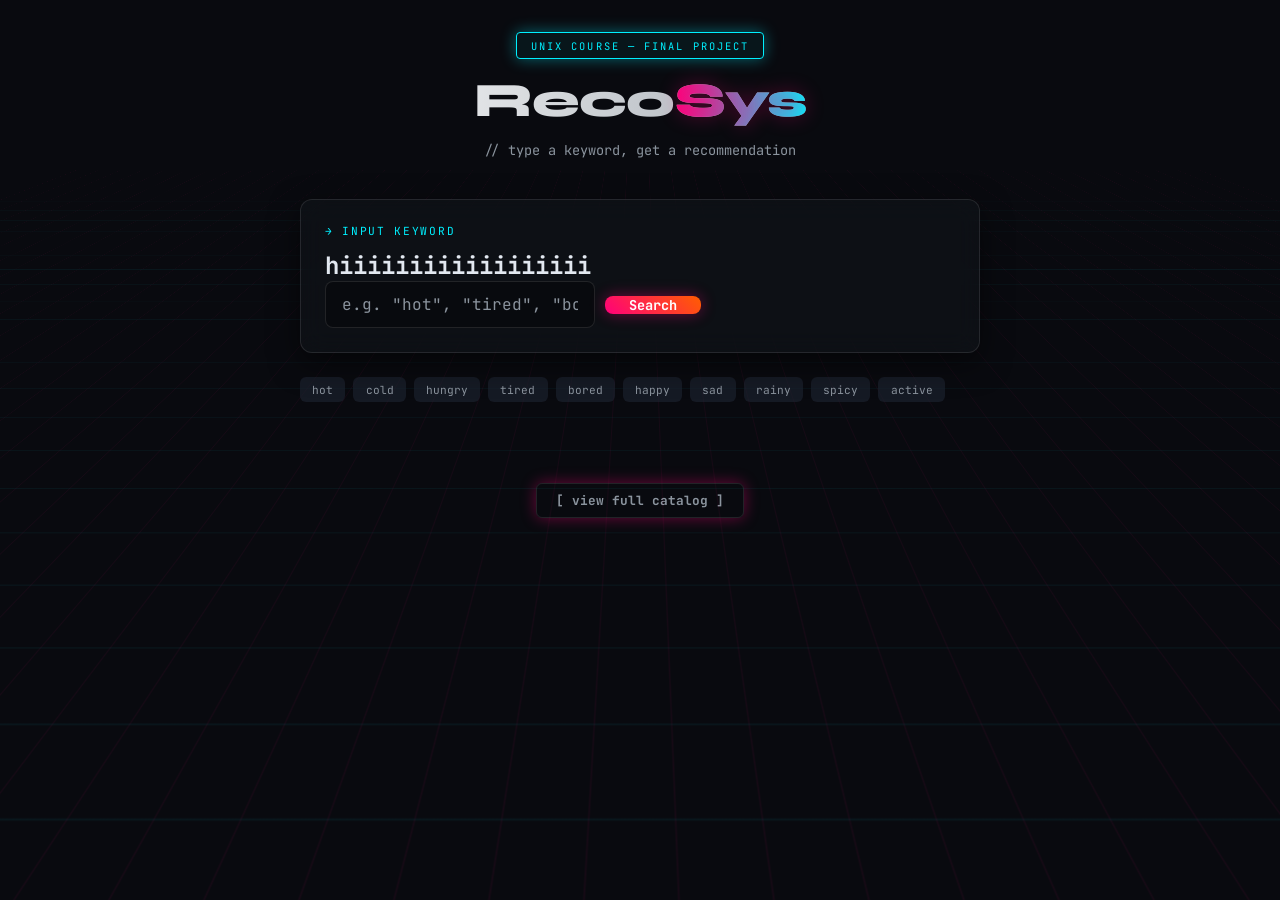
==== website/index.html @ e4c582e9 "hiii" ====
<!DOCTYPE html>
<html lang="en">

<head>
    <meta charset="UTF-8" />
    <meta name="viewport" content="width=device-width, initial-scale=1.0" />
    <title>RecoSys — Recommendation System</title>
    <link
        href="https://fonts.googleapis.com/css2?family=JetBrains+Mono:wght@400;600;700&family=Syne:wght@400;700;800&display=swap"
        rel="stylesheet" />
    <link rel="stylesheet" href="style.css" />
</head>

<body>
    <div class="wrapper">
        <header>
            <div class="badge">Unix Course — Final Project</div>
            <h1>Reco<span>Sys</span></h1>
            <p class="subtitle">// type a keyword, get a recommendation</p>
        </header>

        <div class="search-box">
            <label class="search-label" for="query">→ input keyword</label>
            <div class="input-row">
                <h2>hiiiiiiiiiiiiiiiiii<h2>
                </div>
                
                <input id="query" type="text" placeholder='e.g. "hot", "tired", "bored"...' autocomplete="off" />
                <button onclick="search()">Search</button>
            </div>
            <div class="hints" id="hints"></div>
        </div>

        <div id="results-section">
            <p class="results-header">Results for: <span id="query-echo"></span></p>
            <div id="results"></div>
        </div>

        <hr class="divider" />
        <button class="catalog-toggle" onclick="toggleCatalog()">[ view full catalog ]</button>
        <div id="catalog">
            <div class="catalog-grid" id="catalog-grid"></div>
        </div>
    </div>
    <script src="script.js"></script>
</body>

</html>
---- website/style.css ----
*,
::before,
::after {
    box-sizing: border-box;
    margin: 0;
    padding: 0;
}

:root {
    /* Deep dark void background */
    --bg: #090a0f;
    /* Glassy translucent surface */
    --surface: rgba(22, 25, 32, 0.4);
    --border: rgba(255, 255, 255, 0.1);
    /* Neon Pink and Cyan accents */
    --accent: #ff007a;
    --accent2: #00f0ff;
    --text: #e2e8f0;
    --muted: #8b949e;
    --tag-bg: rgba(30, 37, 50, 0.6);

    /* Glow effects */
    --glow-accent: 0 0 15px rgba(255, 0, 122, 0.4);
    --glow-accent2: 0 0 15px rgba(0, 240, 255, 0.4);
}

body {
    font-family: 'JetBrains Mono', monospace;
    background: var(--bg);
    color: var(--text);
    min-height: 100vh;
    display: flex;
    flex-direction: column;
    align-items: center;
    padding: 2rem 1rem 4rem;
    overflow-x: hidden;
}

/* Animated glowing grid background */
body::before {
    content: '';
    position: fixed;
    inset: -50%;
    background-image:
        linear-gradient(rgba(0, 240, 255, 0.05) 1px, transparent 1px),
        linear-gradient(90deg, rgba(255, 0, 122, 0.05) 1px, transparent 1px);
    background-size: 50px 50px;
    pointer-events: none;
    z-index: 0;
    transform: perspective(500px) rotateX(45deg);
    animation: gridMove 15s linear infinite;
}

@keyframes gridMove {
    0% {
        transform: perspective(500px) rotateX(45deg) translateY(0);
    }

    100% {
        transform: perspective(500px) rotateX(45deg) translateY(50px);
    }
}

.wrapper {
    position: relative;
    z-index: 1;
    width: 100%;
    max-width: 680px;
}

header {
    margin-bottom: 2.5rem;
    text-align: center;
}

.badge {
    display: inline-block;
    font-size: 0.65rem;
    letter-spacing: 0.2em;
    color: var(--accent2);
    border: 1px solid var(--accent2);
    background: rgba(0, 240, 255, 0.05);
    box-shadow: var(--glow-accent2);
    padding: 0.35rem 0.85rem;
    border-radius: 4px;
    margin-bottom: 1rem;
    text-transform: uppercase;
    animation: pulse 2s infinite alternate;
}

@keyframes pulse {
    from {
        box-shadow: 0 0 5px rgba(0, 240, 255, 0.2);
    }

    to {
        box-shadow: 0 0 15px rgba(0, 240, 255, 0.6);
    }
}

h1 {
    font-family: 'Syne', sans-serif;
    font-size: clamp(2rem, 6vw, 3rem);
    font-weight: 800;
    line-height: 1.1;
    letter-spacing: -0.02em;
    /* Gradient text */
    background: linear-gradient(to right, #fff, var(--muted));
    -webkit-background-clip: text;
    -webkit-text-fill-color: transparent;
}

h1 span {
    background: linear-gradient(to right, var(--accent), var(--accent2));
    -webkit-background-clip: text;
    -webkit-text-fill-color: transparent;
    text-shadow: 0 0 20px rgba(255, 0, 122, 0.3);
}

.subtitle {
    margin-top: 0.8rem;
    color: var(--muted);
    font-size: 0.85rem;
}

/* Glassmorphism Search box */
.search-box {
    background: var(--surface);
    backdrop-filter: blur(12px);
    -webkit-backdrop-filter: blur(12px);
    border: 1px solid var(--border);
    border-radius: 12px;
    padding: 1.5rem;
    margin-bottom: 1.5rem;
    box-shadow: 0 10px 30px rgba(0, 0, 0, 0.5);
    transition: all 0.3s ease;
}

.search-box:focus-within {
    border-color: var(--accent2);
    box-shadow: 0 10px 30px rgba(0, 0, 0, 0.5), var(--glow-accent2);
    transform: translateY(-2px);
}

.search-label {
    display: block;
    font-size: 0.7rem;
    color: var(--accent2);
    letter-spacing: 0.15em;
    text-transform: uppercase;
    margin-bottom: 0.75rem;
}

.input-row {
    display: flex;
    gap: 0.75rem;
}

#query {
    flex: 1;
    background: rgba(0, 0, 0, 0.3);
    border: 1px solid var(--border);
    border-radius: 8px;
    color: var(--text);
    font-family: 'JetBrains Mono', monospace;
    font-size: 1rem;
    padding: 0.75rem 1rem;
    outline: none;
    transition: all 0.3s ease;
}

#query:focus {
    border-color: var(--accent);
    box-shadow: inset 0 0 10px rgba(255, 0, 122, 0.1);
}

#query::placeholder {
    color: var(--muted);
}

button {
    background: linear-gradient(45deg, var(--accent), #ff5e00);
    color: #fff;
    border: none;
    border-radius: 8px;
    font-family: 'JetBrains Mono', monospace;
    font-weight: 700;
    font-size: 0.85rem;
    padding: 0 1.5rem;
    cursor: pointer;
    transition: all 0.2s ease;
    white-space: nowrap;
    box-shadow: var(--glow-accent);
}

button:hover {
    transform: translateY(-2px);
    filter: brightness(1.2);
    box-shadow: 0 0 20px rgba(255, 0, 122, 0.6);
}

button:active {
    transform: translateY(0);
}

/* Chips / hints */
.hints {
    margin-top: 1rem;
    display: flex;
    flex-wrap: wrap;
    gap: 0.5rem;
}

.hint {
    font-size: 0.7rem;
    color: var(--muted);
    background: var(--tag-bg);
    border: 1px solid transparent;
    border-radius: 6px;
    padding: 0.3rem 0.7rem;
    cursor: pointer;
    transition: all 0.2s ease;
}

.hint:hover {
    color: #fff;
    background: rgba(255, 0, 122, 0.1);
    border-color: var(--accent);
    box-shadow: var(--glow-accent);
    transform: translateY(-1px);
}

/* Results */
#results-section {
    display: none;
}

.results-header {
    font-size: 0.75rem;
    color: var(--muted);
    text-transform: uppercase;
    letter-spacing: 0.15em;
    margin-bottom: 1rem;
    display: flex;
    align-items: center;
    gap: 0.5rem;
}

.results-header::after {
    content: '';
    height: 1px;
    flex: 1;
    background: linear-gradient(90deg, var(--border), transparent);
}

.results-header span {
    color: var(--accent2);
}

.result-card {
    background: var(--surface);
    backdrop-filter: blur(8px);
    -webkit-backdrop-filter: blur(8px);
    border: 1px solid var(--border);
    border-left: 3px solid var(--accent2);
    border-radius: 8px;
    padding: 1.2rem 1.5rem;
    display: flex;
    align-items: center;
    justify-content: space-between;
    margin-bottom: 0.75rem;
    animation: slideIn 0.4s cubic-bezier(0.16, 1, 0.3, 1) forwards;
    opacity: 0;
    transition: transform 0.2s, box-shadow 0.2s;
}

.result-card:hover {
    transform: translateX(5px);
    box-shadow: -5px 5px 15px rgba(0, 240, 255, 0.1);
    border-color: rgba(0, 240, 255, 0.3);
}

@keyframes slideIn {
    from {
        opacity: 0;
        transform: translateY(15px);
    }

    to {
        opacity: 1;
        transform: translateY(0);
    }
}

.result-card:nth-child(2) {
    animation-delay: 0.05s;
}

.result-card:nth-child(3) {
    animation-delay: 0.10s;
}

.result-card:nth-child(4) {
    animation-delay: 0.15s;
}

.result-card:nth-child(5) {
    animation-delay: 0.20s;
}

.result-left {
    display: flex;
    flex-direction: column;
    gap: 0.3rem;
}

.result-name {
    font-family: 'Syne', sans-serif;
    font-size: 1.25rem;
    font-weight: 700;
    color: #fff;
}

.result-keyword {
    font-size: 0.75rem;
    color: var(--muted);
}

.result-keyword span {
    color: var(--accent);
}

.result-tag {
    font-size: 0.65rem;
    color: var(--accent2);
    background: rgba(0, 240, 255, 0.1);
    border: 1px solid rgba(0, 240, 255, 0.3);
    border-radius: 4px;
    padding: 0.3rem 0.6rem;
    letter-spacing: 0.1em;
    text-transform: uppercase;
    box-shadow: inset 0 0 5px rgba(0, 240, 255, 0.2);
}

.no-result {
    text-align: center;
    color: var(--muted);
    padding: 3rem;
    font-size: 0.9rem;
    background: var(--surface);
    border: 1px dashed var(--border);
    border-radius: 8px;
}

/* Divider before catalog */
.divider {
    border: none;
    border-top: 1px dashed var(--border);
    margin: 2.5rem 0;
    opacity: 0.5;
}

/* Catalog */
.catalog-toggle {
    background: transparent;
    border: 1px solid var(--border);
    color: var(--muted);
    font-family: 'JetBrains Mono', monospace;
    font-size: 0.8rem;
    padding: 0.5rem 1.2rem;
    border-radius: 6px;
    cursor: pointer;
    display: block;
    margin: 0 auto;
    transition: all 0.2s ease;
}

.catalog-toggle:hover {
    color: var(--accent2);
    border-color: var(--accent2);
    box-shadow: var(--glow-accent2);
}

#catalog {
    display: none;
    margin-top: 2rem;
}

.catalog-grid {
    display: grid;
    grid-template-columns: repeat(auto-fill, minmax(220px, 1fr));
    gap: 0.75rem;
}

.cat-row {
    background: rgba(0, 0, 0, 0.3);
    border: 1px solid var(--border);
    border-radius: 6px;
    padding: 0.75rem 1rem;
    font-size: 0.75rem;
    display: flex;
    justify-content: space-between;
    transition: background 0.2s, border-color 0.2s;
}

.cat-row:hover {
    background: rgba(255, 0, 122, 0.05);
    border-color: rgba(255, 0, 122, 0.3);
}

.cat-kw {
    color: var(--accent);
    font-weight: bold;
}

.cat-rec {
    color: var(--text);
}
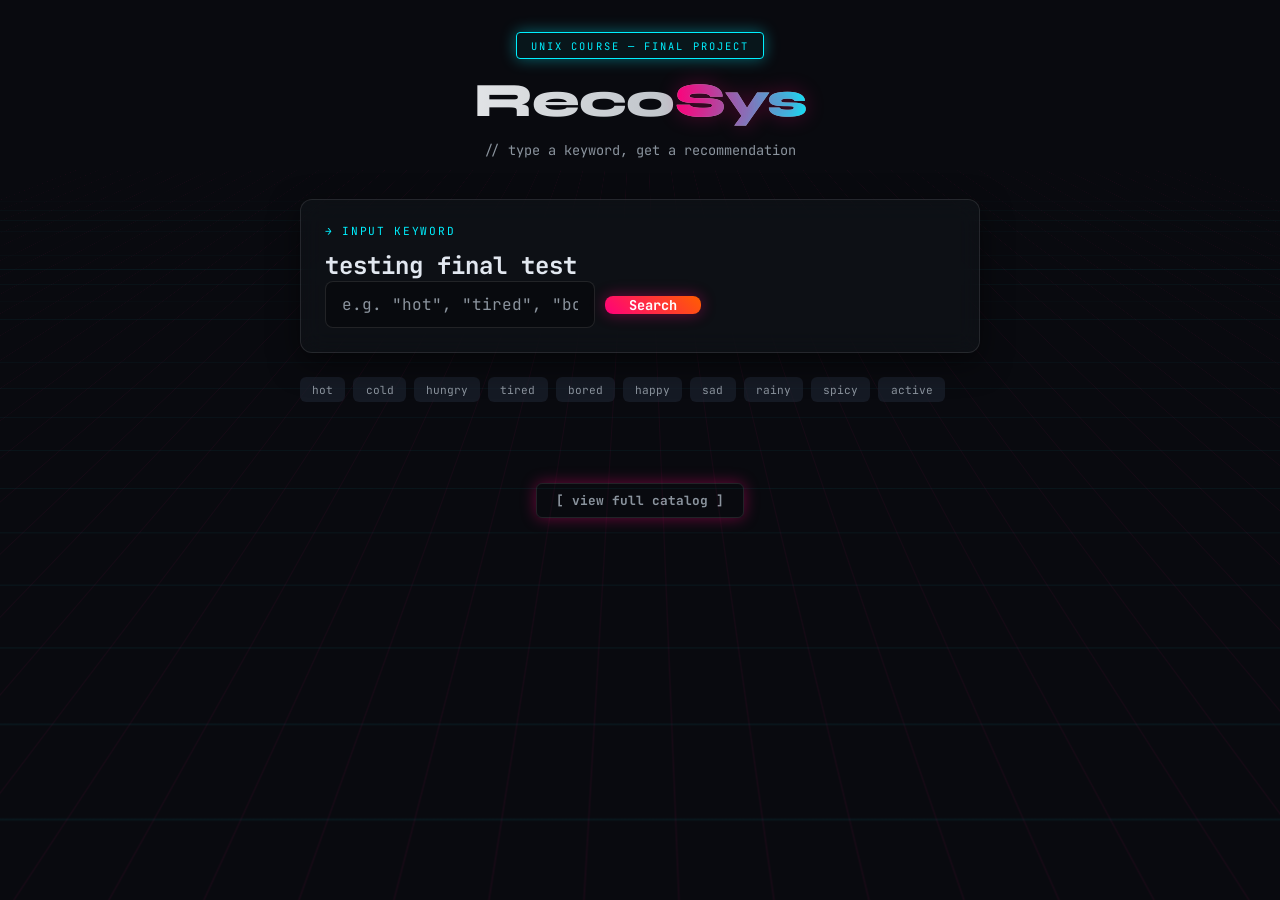
==== commit 8d39afe9: "final version" ====
--- a/website/index.html
+++ b/website/index.html
@@ -22,7 +22,7 @@
         <div class="search-box">
             <label class="search-label" for="query">→ input keyword</label>
             <div class="input-row">
-                <h2>hiiiiiiiiiiiiiiiiii<h2>
+                <h2>testing final test</h2>
                 </div>
                 
                 <input id="query" type="text" placeholder='e.g. "hot", "tired", "bored"...' autocomplete="off" />
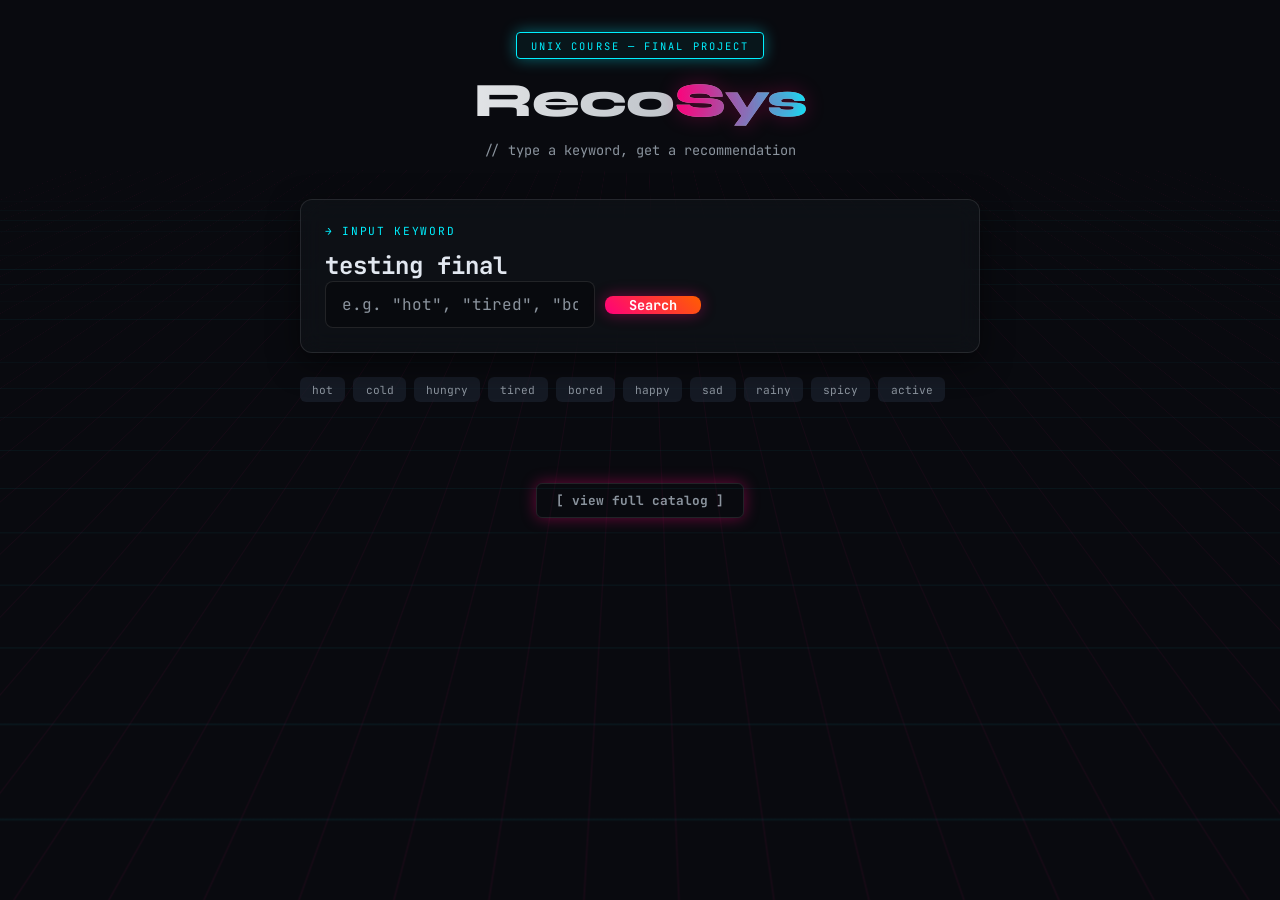
==== commit 8d9c7deb: "testing jenkins build" ====
--- a/website/index.html
+++ b/website/index.html
@@ -22,7 +22,7 @@
         <div class="search-box">
             <label class="search-label" for="query">→ input keyword</label>
             <div class="input-row">
-                <h2>testing final test</h2>
+                <h2>testing final</h2>
                 </div>
                 
                 <input id="query" type="text" placeholder='e.g. "hot", "tired", "bored"...' autocomplete="off" />
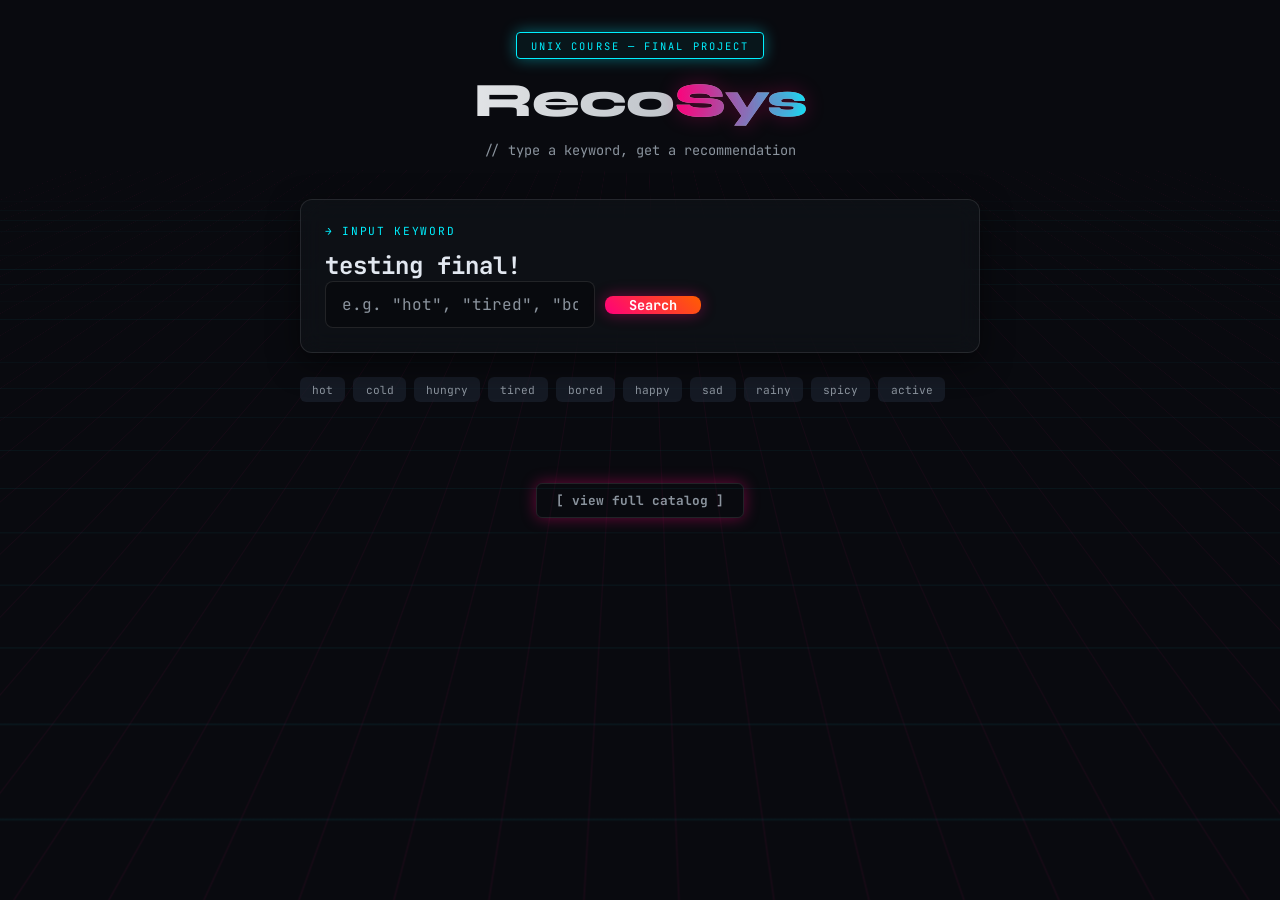
==== commit 4ddb9fbb: "jenkins build" ====
--- a/website/index.html
+++ b/website/index.html
@@ -22,7 +22,7 @@
         <div class="search-box">
             <label class="search-label" for="query">→ input keyword</label>
             <div class="input-row">
-                <h2>testing final</h2>
+                <h2>testing final!</h2>
                 </div>
                 
                 <input id="query" type="text" placeholder='e.g. "hot", "tired", "bored"...' autocomplete="off" />
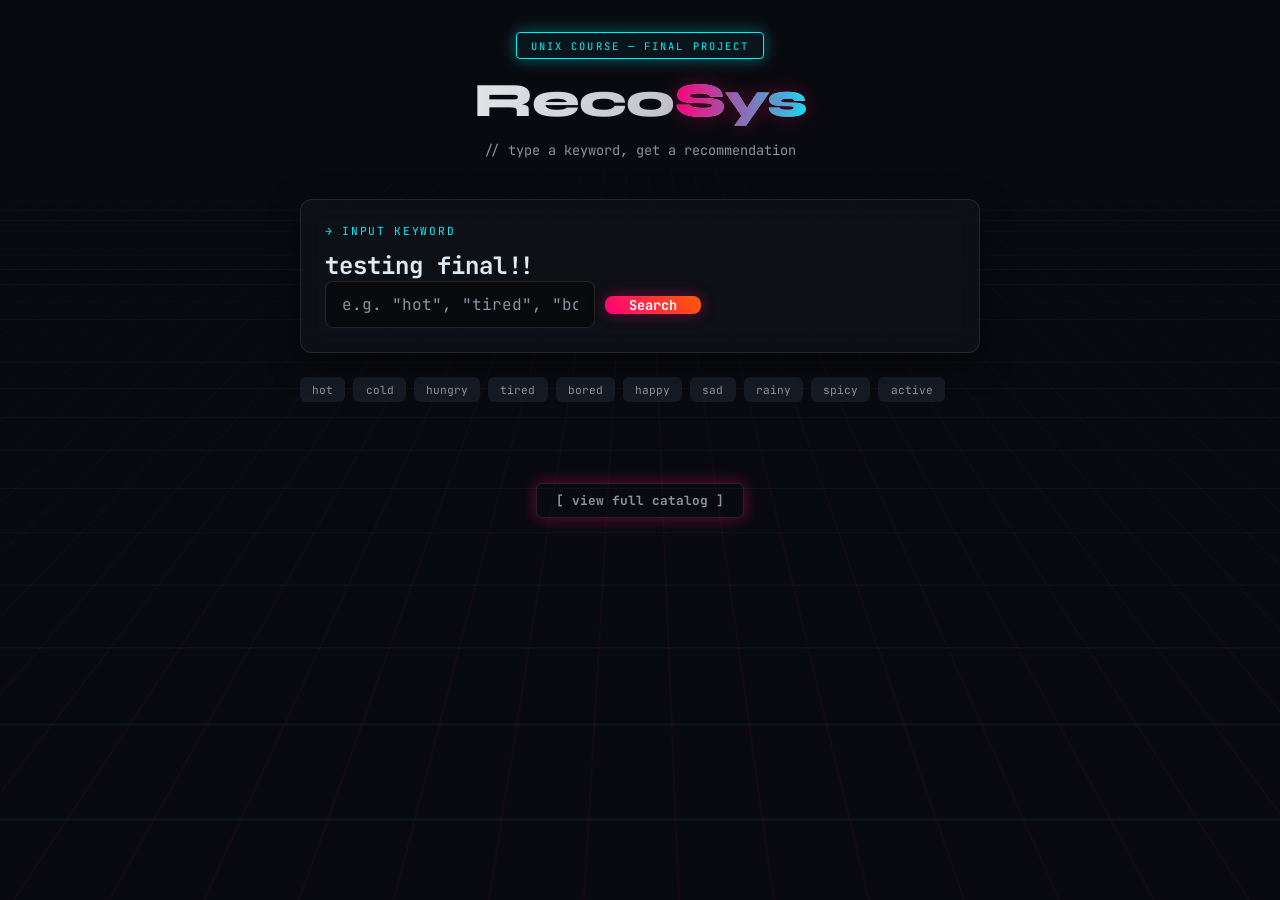
==== commit 32738b42: "pushing changes" ====
--- a/website/index.html
+++ b/website/index.html
@@ -22,7 +22,7 @@
         <div class="search-box">
             <label class="search-label" for="query">→ input keyword</label>
             <div class="input-row">
-                <h2>testing final!</h2>
+                <h2>testing final!!</h2>
                 </div>
                 
                 <input id="query" type="text" placeholder='e.g. "hot", "tired", "bored"...' autocomplete="off" />
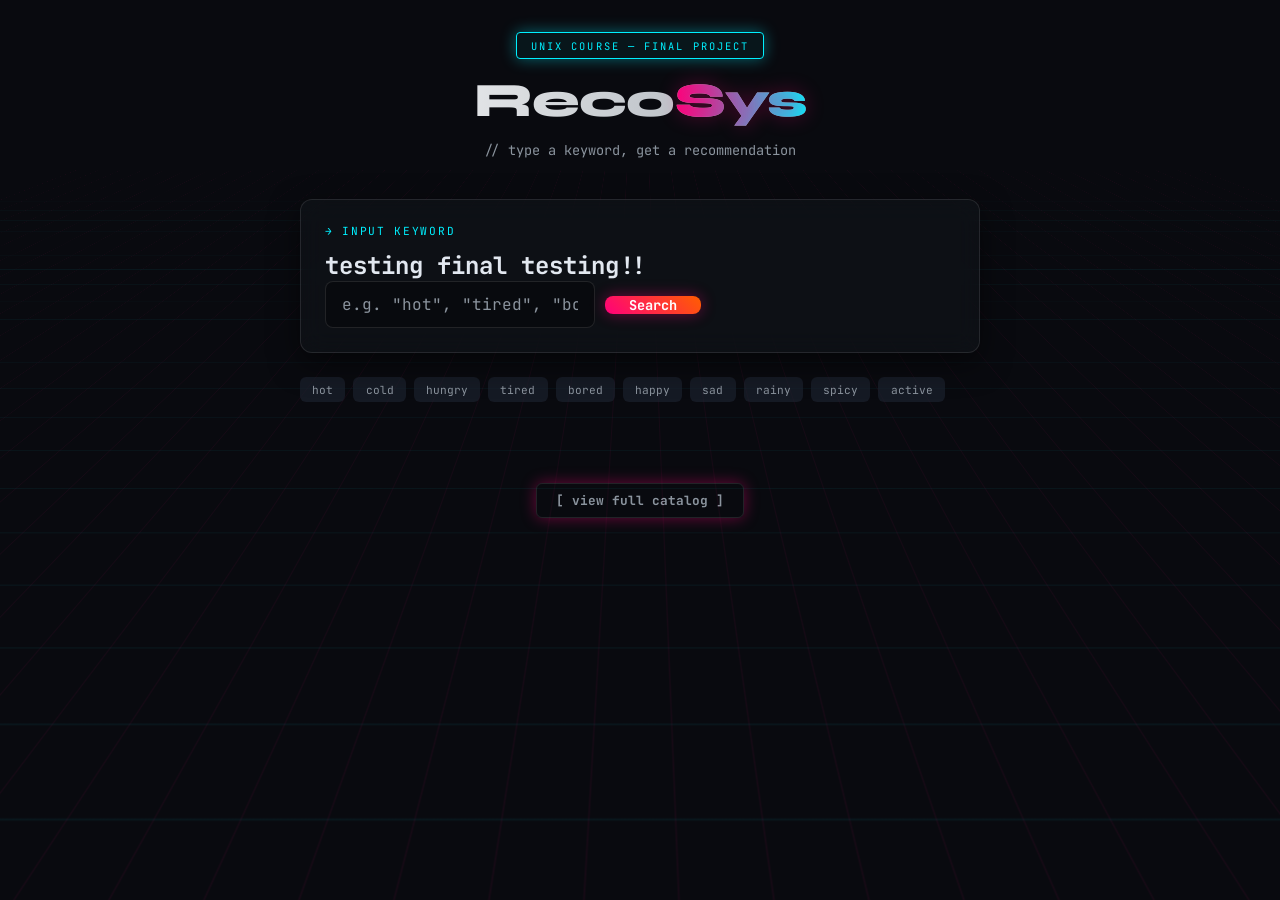
==== commit f3a4d9b0: "test connection" ====
--- a/website/index.html
+++ b/website/index.html
@@ -22,7 +22,7 @@
         <div class="search-box">
             <label class="search-label" for="query">→ input keyword</label>
             <div class="input-row">
-                <h2>testing final!!</h2>
+                <h2>testing final testing!!</h2>
                 </div>
                 
                 <input id="query" type="text" placeholder='e.g. "hot", "tired", "bored"...' autocomplete="off" />
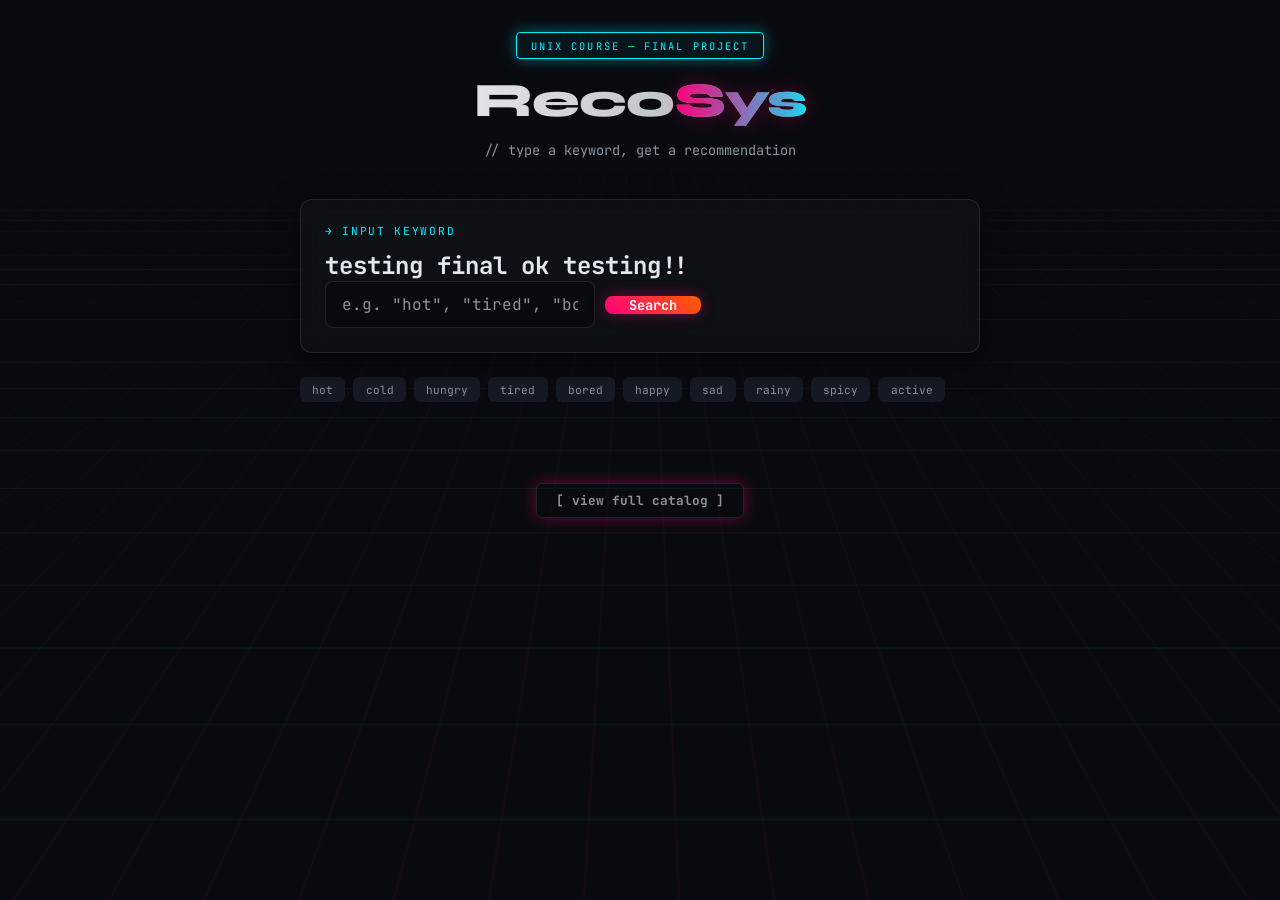
==== commit ede99d95: "jenkins test" ====
--- a/website/index.html
+++ b/website/index.html
@@ -22,7 +22,7 @@
         <div class="search-box">
             <label class="search-label" for="query">→ input keyword</label>
             <div class="input-row">
-                <h2>testing final testing!!</h2>
+                <h2>testing final ok testing!!</h2>
                 </div>
                 
                 <input id="query" type="text" placeholder='e.g. "hot", "tired", "bored"...' autocomplete="off" />
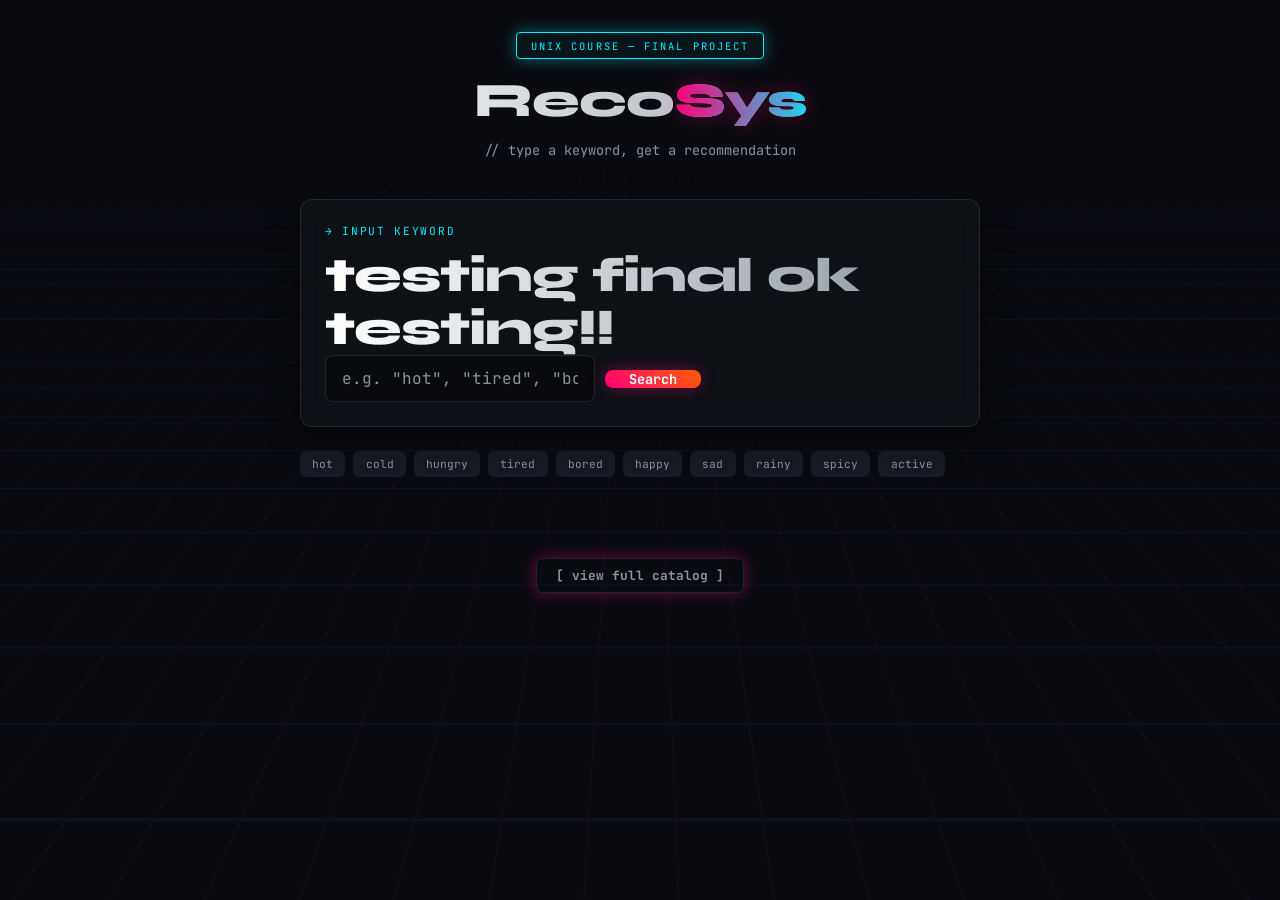
==== commit 6e0bc61d: "built final" ====
--- a/website/index.html
+++ b/website/index.html
@@ -22,7 +22,7 @@
         <div class="search-box">
             <label class="search-label" for="query">→ input keyword</label>
             <div class="input-row">
-                <h2>testing final ok testing!!</h2>
+                <h1>testing final ok testing!!</h1>
                 </div>
                 
                 <input id="query" type="text" placeholder='e.g. "hot", "tired", "bored"...' autocomplete="off" />
